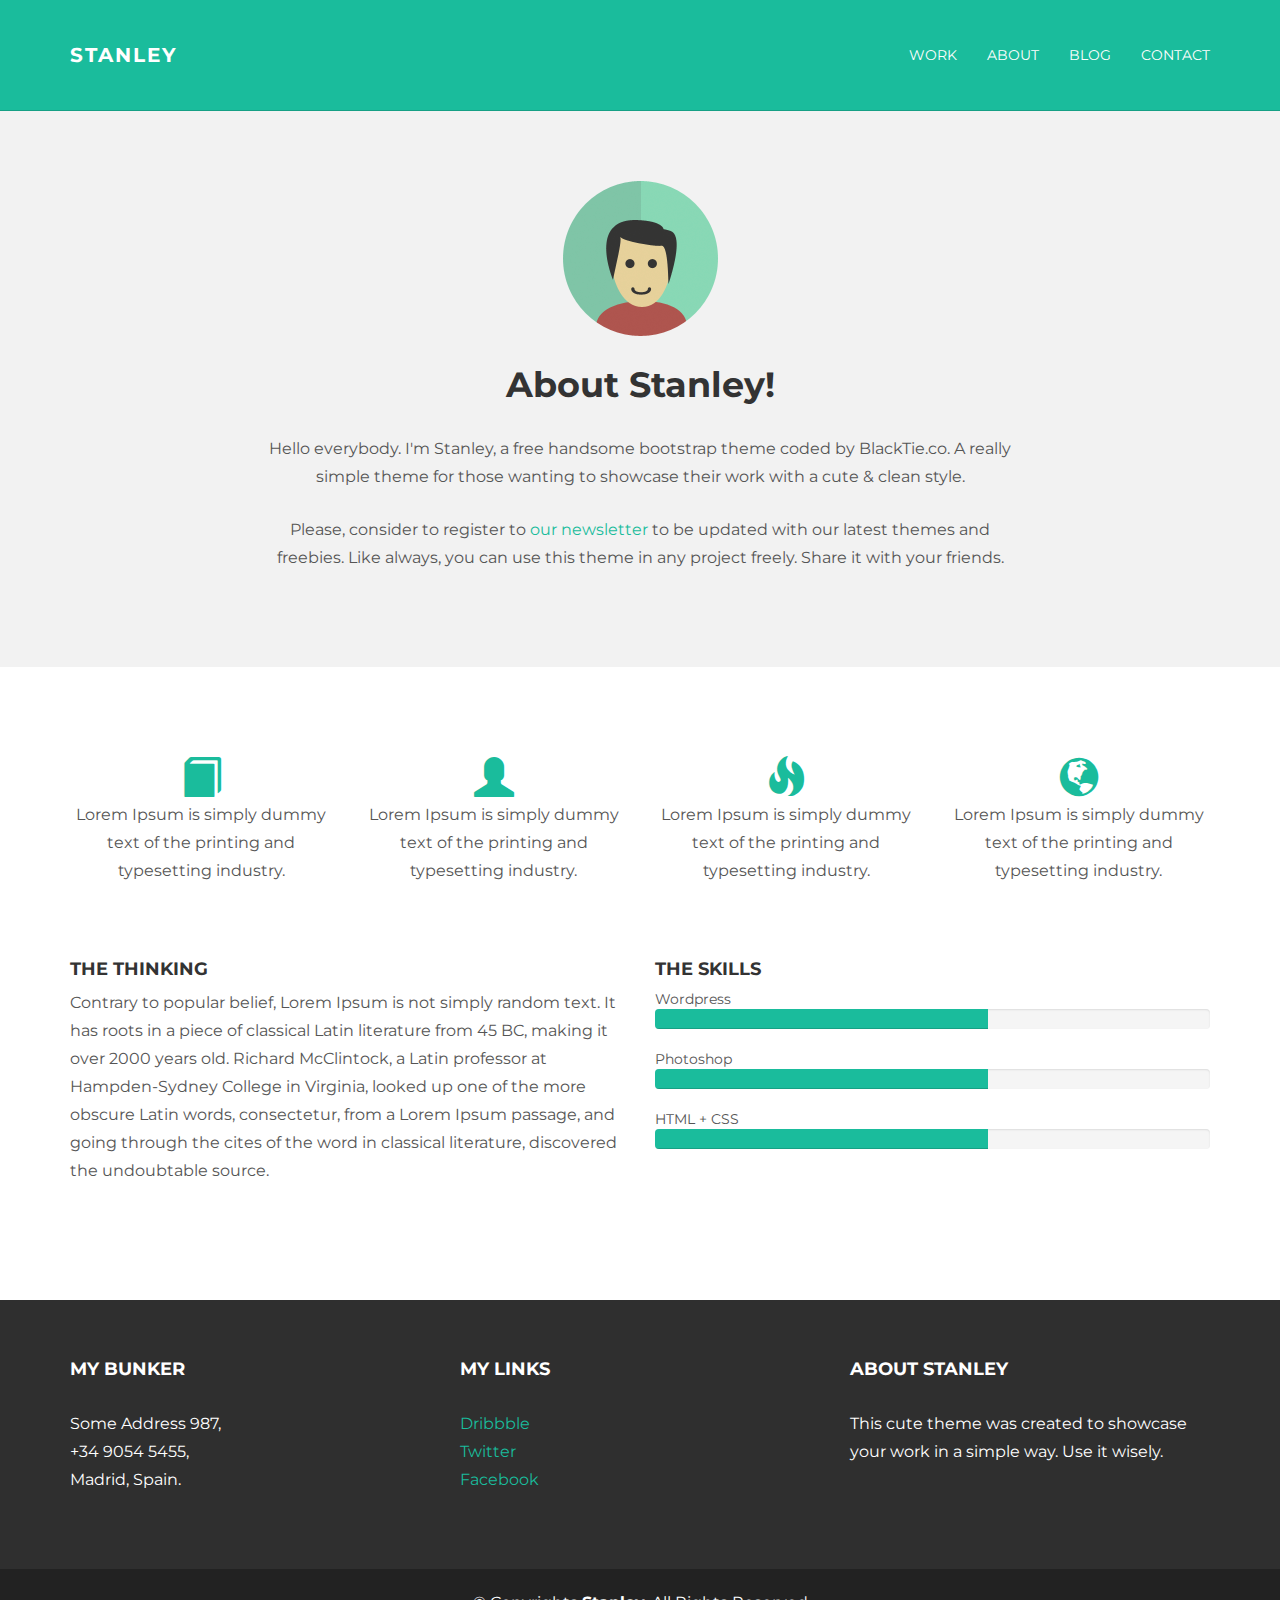
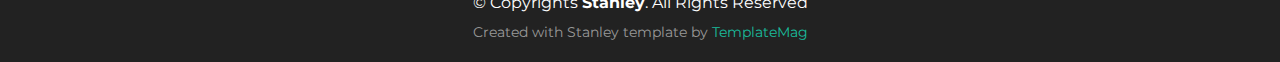
==== about.html @ 424b6883 "template" ====
<!DOCTYPE html>
<html lang="en">
<head>
  <meta charset="utf-8">
  <title>Stanley - Bootstrap Freelancer Template</title>
  <meta content="width=device-width, initial-scale=1.0" name="viewport">
  <meta content="" name="keywords">
  <meta content="" name="description">

  <!-- Favicons -->
  <link href="img/favicon.png" rel="icon">
  <link href="img/apple-touch-icon.png" rel="apple-touch-icon">

  <!-- Google Fonts -->
  <link href="https://fonts.googleapis.com/css?family=Montserrat:300,400,500,700" rel="stylesheet">

  <!-- Bootstrap CSS File -->
  <link href="lib/bootstrap/css/bootstrap.min.css" rel="stylesheet">

  <!-- Libraries CSS Files -->
  <link href="lib/font-awesome/css/font-awesome.min.css" rel="stylesheet">

  <!-- Main Stylesheet File -->
  <link href="css/style.css" rel="stylesheet">

  <!-- =======================================================
    Template Name: Stanley
    Template URL: https://templatemag.com/stanley-bootstrap-freelancer-template/
    Author: TemplateMag.com
    License: https://templatemag.com/license/
  ======================================================= -->
</head>

<body>
  <!-- Static navbar -->
  <div class="navbar navbar-inverse navbar-static-top">
    <div class="container">
      <div class="navbar-header">
        <button type="button" class="navbar-toggle" data-toggle="collapse" data-target=".navbar-collapse">
            <span class="icon-bar"></span>
            <span class="icon-bar"></span>
            <span class="icon-bar"></span>
          </button>
        <a class="navbar-brand" href="index.html">STANLEY</a>
      </div>
      <div class="navbar-collapse collapse">
        <ul class="nav navbar-nav navbar-right">
          <li><a href="work.html">Work</a></li>
          <li><a href="about.html">About</a></li>
          <li><a href="blog.html">Blog</a></li>
          <li><a href="contact.html">Contact</a></li>
        </ul>
      </div>
      <!--/.nav-collapse -->
    </div>
  </div>

  <!-- +++++ Welcome Section +++++ -->
  <div id="ww">
    <div class="container">
      <div class="row">
        <div class="col-lg-8 col-lg-offset-2 centered">
          <img src="img/user.png" alt="Stanley">
          <h1>About Stanley!</h1>
          <p>Hello everybody. I'm Stanley, a free handsome bootstrap theme coded by BlackTie.co. A really simple theme for those wanting to showcase their work with a cute & clean style.</p>
          <p>Please, consider to register to <a href="http://eepurl.com/IcgkX">our newsletter</a> to be updated with our latest themes and freebies. Like always, you can use this theme in any project freely. Share it with your friends.</p>

        </div>
        <!-- /col-lg-8 -->
      </div>
      <!-- /row -->
    </div>
    <!-- /container -->
  </div>
  <!-- /ww -->


  <!-- +++++ Information Section +++++ -->

  <div class="container pt">
    <div class="row mt centered">
      <div class="col-lg-3">
        <span class="glyphicon glyphicon-book"></span>
        <p>Lorem Ipsum is simply dummy text of the printing and typesetting industry.</p>
      </div>

      <div class="col-lg-3">
        <span class="glyphicon glyphicon-user"></span>
        <p>Lorem Ipsum is simply dummy text of the printing and typesetting industry.</p>
      </div>

      <div class="col-lg-3">
        <span class="glyphicon glyphicon-fire"></span>
        <p>Lorem Ipsum is simply dummy text of the printing and typesetting industry.</p>
      </div>

      <div class="col-lg-3">
        <span class="glyphicon glyphicon-globe"></span>
        <p>Lorem Ipsum is simply dummy text of the printing and typesetting industry.</p>
      </div>
    </div>
    <!-- /row -->

    <div class="row mt">
      <div class="col-lg-6">
        <h4>THE THINKING</h4>
        <p>Contrary to popular belief, Lorem Ipsum is not simply random text. It has roots in a piece of classical Latin literature from 45 BC, making it over 2000 years old. Richard McClintock, a Latin professor at Hampden-Sydney College in Virginia, looked
          up one of the more obscure Latin words, consectetur, from a Lorem Ipsum passage, and going through the cites of the word in classical literature, discovered the undoubtable source.</p>
      </div>
      <!-- /colg-lg-6 -->

      <div class="col-lg-6">
        <h4>THE SKILLS</h4> Wordpress
        <div class="progress">
          <div class="progress-bar progress-bar-theme" role="progressbar" aria-valuenow="60" aria-valuemin="0" aria-valuemax="100" style="width: 60%;">
            <span class="sr-only">60% Complete</span>
          </div>
        </div>

        Photoshop
        <div class="progress">
          <div class="progress-bar progress-bar-theme" role="progressbar" aria-valuenow="80" aria-valuemin="0" aria-valuemax="100" style="width: 60%;">
            <span class="sr-only">80% Complete</span>
          </div>
        </div>

        HTML + CSS
        <div class="progress">
          <div class="progress-bar progress-bar-theme" role="progressbar" aria-valuenow="95" aria-valuemin="0" aria-valuemax="100" style="width: 60%;">
            <span class="sr-only">95% Complete</span>
          </div>
        </div>

      </div>
      <!-- /col-lg-6 -->
    </div>
    <!-- /row -->
  </div>
  <!-- /container -->

  <!-- +++++ Footer Section +++++ -->

  <div id="footer">
    <div class="container">
      <div class="row">
        <div class="col-lg-4">
          <h4>My Bunker</h4>
          <p>
            Some Address 987,<br/> +34 9054 5455, <br/> Madrid, Spain.
          </p>
        </div>
        <!-- /col-lg-4 -->

        <div class="col-lg-4">
          <h4>My Links</h4>
          <p>
            <a href="#">Dribbble</a><br/>
            <a href="#">Twitter</a><br/>
            <a href="#">Facebook</a>
          </p>
        </div>
        <!-- /col-lg-4 -->

        <div class="col-lg-4">
          <h4>About Stanley</h4>
          <p>This cute theme was created to showcase your work in a simple way. Use it wisely.</p>
        </div>
        <!-- /col-lg-4 -->
      </div>
    </div>
  </div>

  <div id="copyrights">
    <div class="container">
      <p>
        &copy; Copyrights <strong>Stanley</strong>. All Rights Reserved
      </p>
      <div class="credits">
        <!--
          You are NOT allowed to delete the credit link to TemplateMag with free version.
          You can delete the credit link only if you bought the pro version.
          Buy the pro version with working PHP/AJAX contact form: https://templatemag.com/stanley-bootstrap-freelancer-template/
          Licensing information: https://templatemag.com/license/
        -->
        Created with Stanley template by <a href="https://templatemag.com/">TemplateMag</a>
      </div>
    </div>
  </div>
  <!-- / copyrights -->

  <!-- JavaScript Libraries -->
  <script src="lib/jquery/jquery.min.js"></script>
  <script src="lib/bootstrap/js/bootstrap.min.js"></script>
  <script src="lib/php-mail-form/validate.js"></script>
  <script src="lib/easing/easing.min.js"></script>

  <!-- Template Main Javascript File -->
  <script src="js/main.js"></script>

</body>
</html>
---- css/style.css ----
/**
* Template Name: Stanley
* Template URL: https://templatemag.com/stanley-bootstrap-freelancer-template/
* Author: TemplateMag.com
* License: https://templatemag.com/license/
*/

body {
  background-color: #ffffff;
  font-family: 'Montserrat', sans-serif;
  font-weight: 400;
  font-size: 14px;
  color: #555;
  -webkit-font-smoothing: antialiased;
  -webkit-overflow-scrolling: touch;
}

/* Titles */

h1, h2, h3, h4, h5, h6 {
  font-family: 'Montserrat', sans-serif;
  font-weight: 700;
  color: #333;
}

h1 {
  font-size: 35px;
  margin-top: 30px;
  margin-bottom: 30px;
}

/* Paragraph & Typographic */

p {
  line-height: 28px;
  margin-bottom: 25px;
  font-size: 16px;
}

.centered {
  text-align: center;
}

/* Links */

a {
  color: #1abc9c;
  word-wrap: break-word;
  -webkit-transition: color 0.1s ease-in, background 0.1s ease-in;
  -moz-transition: color 0.1s ease-in, background 0.1s ease-in;
  -ms-transition: color 0.1s ease-in, background 0.1s ease-in;
  -o-transition: color 0.1s ease-in, background 0.1s ease-in;
  transition: color 0.1s ease-in, background 0.1s ease-in;
}

a:hover, a:focus {
  color: #7b7b7b;
  text-decoration: none;
  outline: 0;
}

a:before, a:after {
  -webkit-transition: color 0.1s ease-in, background 0.1s ease-in;
  -moz-transition: color 0.1s ease-in, background 0.1s ease-in;
  -ms-transition: color 0.1s ease-in, background 0.1s ease-in;
  -o-transition: color 0.1s ease-in, background 0.1s ease-in;
  transition: color 0.1s ease-in, background 0.1s ease-in;
}

hr {
  display: block;
  height: 1px;
  border: 0;
  border-top: 1px solid #ccc;
  margin: 1em 0;
  padding: 0;
}

.navbar {
  text-transform: uppercase;
  margin-bottom: 0px;
}

.navbar-inverse {
  padding: 30px 0;
}

@media (max-width: 768px ) {
  .navbar-inverse {
    padding: 15px 0;
  }
}
.navbar-inverse {
  background-color: #1abc9c;
  border-color: #16a085;
}

.navbar-inverse .navbar-nav>li>a {
  color: white;
}

.navbar-inverse .navbar-nav>li>a:hover {
  color: #222222;
}

.navbar-brand {
  font-weight: 700;
  font-size: 20px;
  letter-spacing: 2px;
}

.navbar-inverse .navbar-brand {
  color: white;
}

.navbar-inverse .navbar-toggle {
  border-color: transparent;
}

.progress-bar-theme {
  background-color: #1abc9c;
}

/* Helpers */

.mt {
  margin-top: 40px;
  margin-bottom: 40px;
}

.pt {
  padding-top: 50px;
  padding-bottom: 50px;
}

/* +++++ WRAP SECTIONS +++++ */

#ww {
  padding-top: 70px;
  padding-bottom: 70px;
  background-color: #f2f2f2;
}

#footer {
  background-color: #2f2f2f;
  padding-top: 50px;
  padding-bottom: 50px;
}

#footer p {
  color: white;
}

#footer h4 {
  color: white;
  text-transform: uppercase;
  padding-bottom: 20px;
}

/* +++++ Color Wraps / Blog Page +++++ */

#grey {
  padding-top: 60px;
  padding-bottom: 60px;
  background-color: #f2f2f2;
}

#white {
  padding-top: 60px;
  padding-bottom: 60px;
  background-color: #ffffff;
}

/* Blog Date*/

bd {
  font-size: 12px;
  text-transform: uppercase;
  color: #d2d2d2;
  font-weight: 700;
}

/* Blog Author*/

ba {
  font-size: 12px;
  text-transform: uppercase;
}

/* Blog Quote */

.bq {
  font-size: 22px;
  padding-top: 30px;
}

/* Blog Tags */

bt {
  font-size: 12px;
}

/* ================== PORTFOLIO IMAGES HOVER EFFECT ================== */

/* Effects also are controled by hover.zoom.js */

.zoom {
  display: block;
  position: relative;
  overflow: hidden;
  background: transparent url(../img/loader.gif) no-repeat center;
}

.zoomOverlay {
  position: absolute;
  top: 0;
  left: 0;
  bottom: 0;
  right: 0;
  display: none;
  background-image: url(../img/zoom.png);
  background-repeat: no-repeat;
  background-position: center;
}

.zoom2 {
  opacity: 1;
}

.zoom2:hover {
  opacity: 0.5;
}

/* glyphicon Configuration */

.glyphicon {
  font-size: 40px;
  color: #1abc9c;
}

/* Contact Form */

#contact {
  padding: 40px 0;
}

.contact-form {}

.contact-form label {
  color: #999;
}

.contact-form input, .contact-form textarea {
  padding: 10px 12px;
  border-radius: 0;
  box-shadow: none;
  font-size: 14px;
  height: auto;
}

.contact-form .form-send {
  text-align: center;
}

.contact-form .form-send button {
  background: #1abc9c;
  border: 0;
  padding: 10px 30px;
  color: #fff;
  transition: 0.4s;
  cursor: pointer;
}

.contact-form .form-send button:hover {
  background: #1de0ba;
}

.contact-form .validate {
  display: none;
  color: red;
  margin: 0 0 15px 0;
  font-weight: 400;
  font-size: 13px;
}

.contact-form .loading {
  display: none;
  color: #555;
  background: #fff;
  text-align: center;
  padding: 15px;
  margin: 15px 0;
}

.contact-form .loading:before {
  content: "";
  display: inline-block;
  border-radius: 50%;
  width: 24px;
  height: 24px;
  border: 3px solid #18d26e;
  border-top-color: #eee;
  -webkit-animation: animate-loading 1s linear infinite;
  animation: animate-loading 1s linear infinite;
}

@-webkit-keyframes animate-loading {
  0% {
    -webkit-transform: rotate(0deg);
    transform: rotate(0deg);
  }

  100% {
    -webkit-transform: rotate(360deg);
    transform: rotate(360deg);
  }
}

@keyframes animate-loading {
  0% {
    -webkit-transform: rotate(0deg);
    transform: rotate(0deg);
  }

  100% {
    -webkit-transform: rotate(360deg);
    transform: rotate(360deg);
  }
}

.contact-form .error-message {
  display: none;
  color: #fff;
  background: #ed3c0d;
  text-align: center;
  padding: 15px;
  font-weight: 600;
  margin: 15px 0;
}

.contact-form .sent-message {
  display: none;
  color: #fff;
  background: #18d26e;
  text-align: center;
  padding: 15px;
  font-weight: 600;
  margin: 15px 0;
}

/* Copyrights */

#copyrights {
  background: #222222;
  padding: 20px 0;
  text-align: center;
}

#copyrights p {
  margin-bottom: 5px;
  color: #fff;
}

#copyrights a {
  color: #1abc9c;
}

.credits {
  color: #999;
}
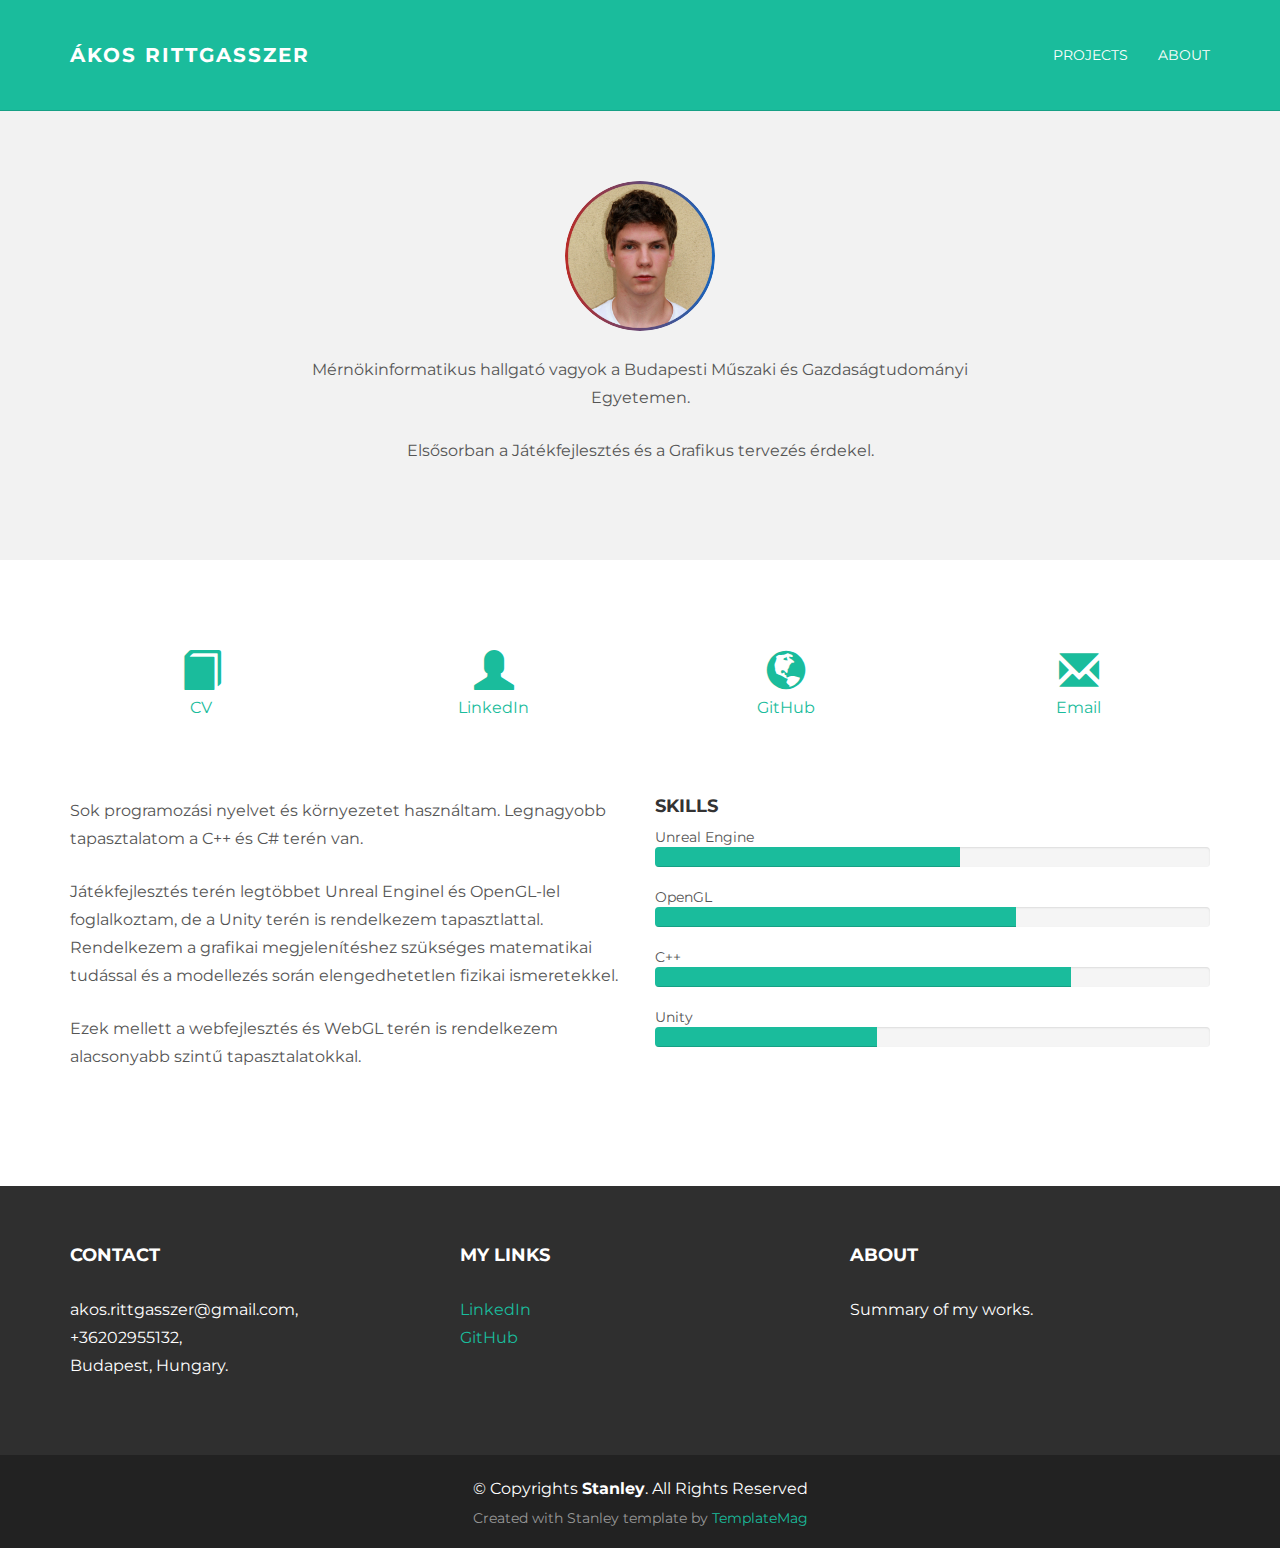
==== commit 5ec9cd1d: "about page" ====
--- a/about.html
+++ b/about.html
@@ -41,29 +41,33 @@
             <span class="icon-bar"></span>
             <span class="icon-bar"></span>
           </button>
-        <a class="navbar-brand" href="index.html">STANLEY</a>
+        <a class="navbar-brand" href="index.html">ÁKOS RITTGASSZER</a>
       </div>
       <div class="navbar-collapse collapse">
         <ul class="nav navbar-nav navbar-right">
-          <li><a href="work.html">Work</a></li>
+          <li><a href="work.html">Projects</a></li>
           <li><a href="about.html">About</a></li>
-          <li><a href="blog.html">Blog</a></li>
-          <li><a href="contact.html">Contact</a></li>
+          <!-- <li><a href="blog.html">Blog</a></li> -->
+          <!-- <li><a href="contact.html">Contact</a></li> -->
         </ul>
       </div>
       <!--/.nav-collapse -->
     </div>
   </div>
+
+  
 
   <!-- +++++ Welcome Section +++++ -->
   <div id="ww">
     <div class="container">
       <div class="row">
         <div class="col-lg-8 col-lg-offset-2 centered">
-          <img src="img/user.png" alt="Stanley">
-          <h1>About Stanley!</h1>
-          <p>Hello everybody. I'm Stanley, a free handsome bootstrap theme coded by BlackTie.co. A really simple theme for those wanting to showcase their work with a cute & clean style.</p>
-          <p>Please, consider to register to <a href="http://eepurl.com/IcgkX">our newsletter</a> to be updated with our latest themes and freebies. Like always, you can use this theme in any project freely. Share it with your friends.</p>
+          <img src="img/user.png" class="avatar">
+          <p></p>
+          <p>Mérnökinformatikus hallgató vagyok a Budapesti Műszaki és Gazdaságtudományi Egyetemen.</p>
+          <p>Elsősorban a Játékfejlesztés és a Grafikus tervezés érdekel.</p>
+          <!-- <p>I am a Software Engineer student at the Budapest University of Technology and Economics.</p>
+          <p>I am interested in Game Developement and Graphics Design.</p> -->
 
         </div>
         <!-- /col-lg-8 -->
@@ -79,55 +83,67 @@
 
   <div class="container pt">
     <div class="row mt centered">
+
       <div class="col-lg-3">
         <span class="glyphicon glyphicon-book"></span>
-        <p>Lorem Ipsum is simply dummy text of the printing and typesetting industry.</p>
+        <p><a href="docs/cv.pdf">CV</a></p>
       </div>
 
       <div class="col-lg-3">
         <span class="glyphicon glyphicon-user"></span>
-        <p>Lorem Ipsum is simply dummy text of the printing and typesetting industry.</p>
-      </div>
-
-      <div class="col-lg-3">
-        <span class="glyphicon glyphicon-fire"></span>
-        <p>Lorem Ipsum is simply dummy text of the printing and typesetting industry.</p>
+        <p><a href="https://www.linkedin.com/in/%C3%A1kos-rittgasszer-1646b1209/">LinkedIn</a></p>
       </div>
 
       <div class="col-lg-3">
         <span class="glyphicon glyphicon-globe"></span>
-        <p>Lorem Ipsum is simply dummy text of the printing and typesetting industry.</p>
+        <p><a href="https://github.com/rittakos">GitHub</a></p>
+      </div>
+
+      <div class="col-lg-3">
+        <span class="glyphicon glyphicon-envelope"></span>
+        <p><a href="mailto: akos.rittgasszer@gmail.com">Email</a></p>
       </div>
     </div>
     <!-- /row -->
 
     <div class="row mt">
       <div class="col-lg-6">
-        <h4>THE THINKING</h4>
-        <p>Contrary to popular belief, Lorem Ipsum is not simply random text. It has roots in a piece of classical Latin literature from 45 BC, making it over 2000 years old. Richard McClintock, a Latin professor at Hampden-Sydney College in Virginia, looked
-          up one of the more obscure Latin words, consectetur, from a Lorem Ipsum passage, and going through the cites of the word in classical literature, discovered the undoubtable source.</p>
+        <h4></h4>
+        <p>Sok programozási nyelvet és környezetet használtam. Legnagyobb tapasztalatom a C++ és C# terén van. </p>
+        <p>Játékfejlesztés terén legtöbbet Unreal Enginel és OpenGL-lel foglalkoztam, de a Unity terén 
+          is rendelkezem tapasztlattal. Rendelkezem a grafikai megjelenítéshez szükséges matematikai tudással
+          és a modellezés során elengedhetetlen fizikai ismeretekkel.
+        </p>
+        <p>Ezek mellett a webfejlesztés és WebGL terén is rendelkezem alacsonyabb szintű tapasztalatokkal.</p>
       </div>
       <!-- /colg-lg-6 -->
 
       <div class="col-lg-6">
-        <h4>THE SKILLS</h4> Wordpress
-        <div class="progress">
-          <div class="progress-bar progress-bar-theme" role="progressbar" aria-valuenow="60" aria-valuemin="0" aria-valuemax="100" style="width: 60%;">
-            <span class="sr-only">60% Complete</span>
-          </div>
-        </div>
-
-        Photoshop
-        <div class="progress">
-          <div class="progress-bar progress-bar-theme" role="progressbar" aria-valuenow="80" aria-valuemin="0" aria-valuemax="100" style="width: 60%;">
-            <span class="sr-only">80% Complete</span>
-          </div>
-        </div>
-
-        HTML + CSS
-        <div class="progress">
-          <div class="progress-bar progress-bar-theme" role="progressbar" aria-valuenow="95" aria-valuemin="0" aria-valuemax="100" style="width: 60%;">
-            <span class="sr-only">95% Complete</span>
+        <h4>SKILLS</h4> Unreal Engine
+        <div class="progress">
+          <div class="progress-bar progress-bar-theme" role="progressbar" style="width: 55%;">
+            <span class="sr-only">55% Complete</span>
+          </div>
+        </div>
+
+        OpenGL
+        <div class="progress">
+          <div class="progress-bar progress-bar-theme" role="progressbar" style="width: 65%;">
+            <span class="sr-only">65% Complete</span>
+          </div>
+        </div>
+
+        C++
+        <div class="progress">
+          <div class="progress-bar progress-bar-theme" style="width: 75%;">
+            <span class="sr-only">75% Complete</span>
+          </div>
+        </div>
+
+        Unity
+        <div class="progress">
+          <div class="progress-bar progress-bar-theme" style="width: 40%;">
+            <span class="sr-only">40% Complete</span>
           </div>
         </div>
 
@@ -144,9 +160,9 @@
     <div class="container">
       <div class="row">
         <div class="col-lg-4">
-          <h4>My Bunker</h4>
+          <h4>Contact</h4>
           <p>
-            Some Address 987,<br/> +34 9054 5455, <br/> Madrid, Spain.
+            akos.rittgasszer@gmail.com,<br/> +36202955132, <br/> Budapest, Hungary.
           </p>
         </div>
         <!-- /col-lg-4 -->
@@ -154,16 +170,15 @@
         <div class="col-lg-4">
           <h4>My Links</h4>
           <p>
-            <a href="#">Dribbble</a><br/>
-            <a href="#">Twitter</a><br/>
-            <a href="#">Facebook</a>
+            <a href="https://www.linkedin.com/in/%C3%A1kos-rittgasszer-1646b1209/">LinkedIn</a><br/>
+            <a href="https://github.com/rittakos">GitHub</a><br/>
           </p>
         </div>
         <!-- /col-lg-4 -->
 
         <div class="col-lg-4">
-          <h4>About Stanley</h4>
-          <p>This cute theme was created to showcase your work in a simple way. Use it wisely.</p>
+          <h4>About</h4>
+          <p>Summary of my works.</p>
         </div>
         <!-- /col-lg-4 -->
       </div>
--- a/css/style.css
+++ b/css/style.css
@@ -74,6 +74,13 @@
   border-top: 1px solid #ccc;
   margin: 1em 0;
   padding: 0;
+}
+
+.avatar {
+  vertical-align: middle;
+  width: 150px;
+  height: 150px;
+  border-radius: 50%;
 }
 
 .navbar {
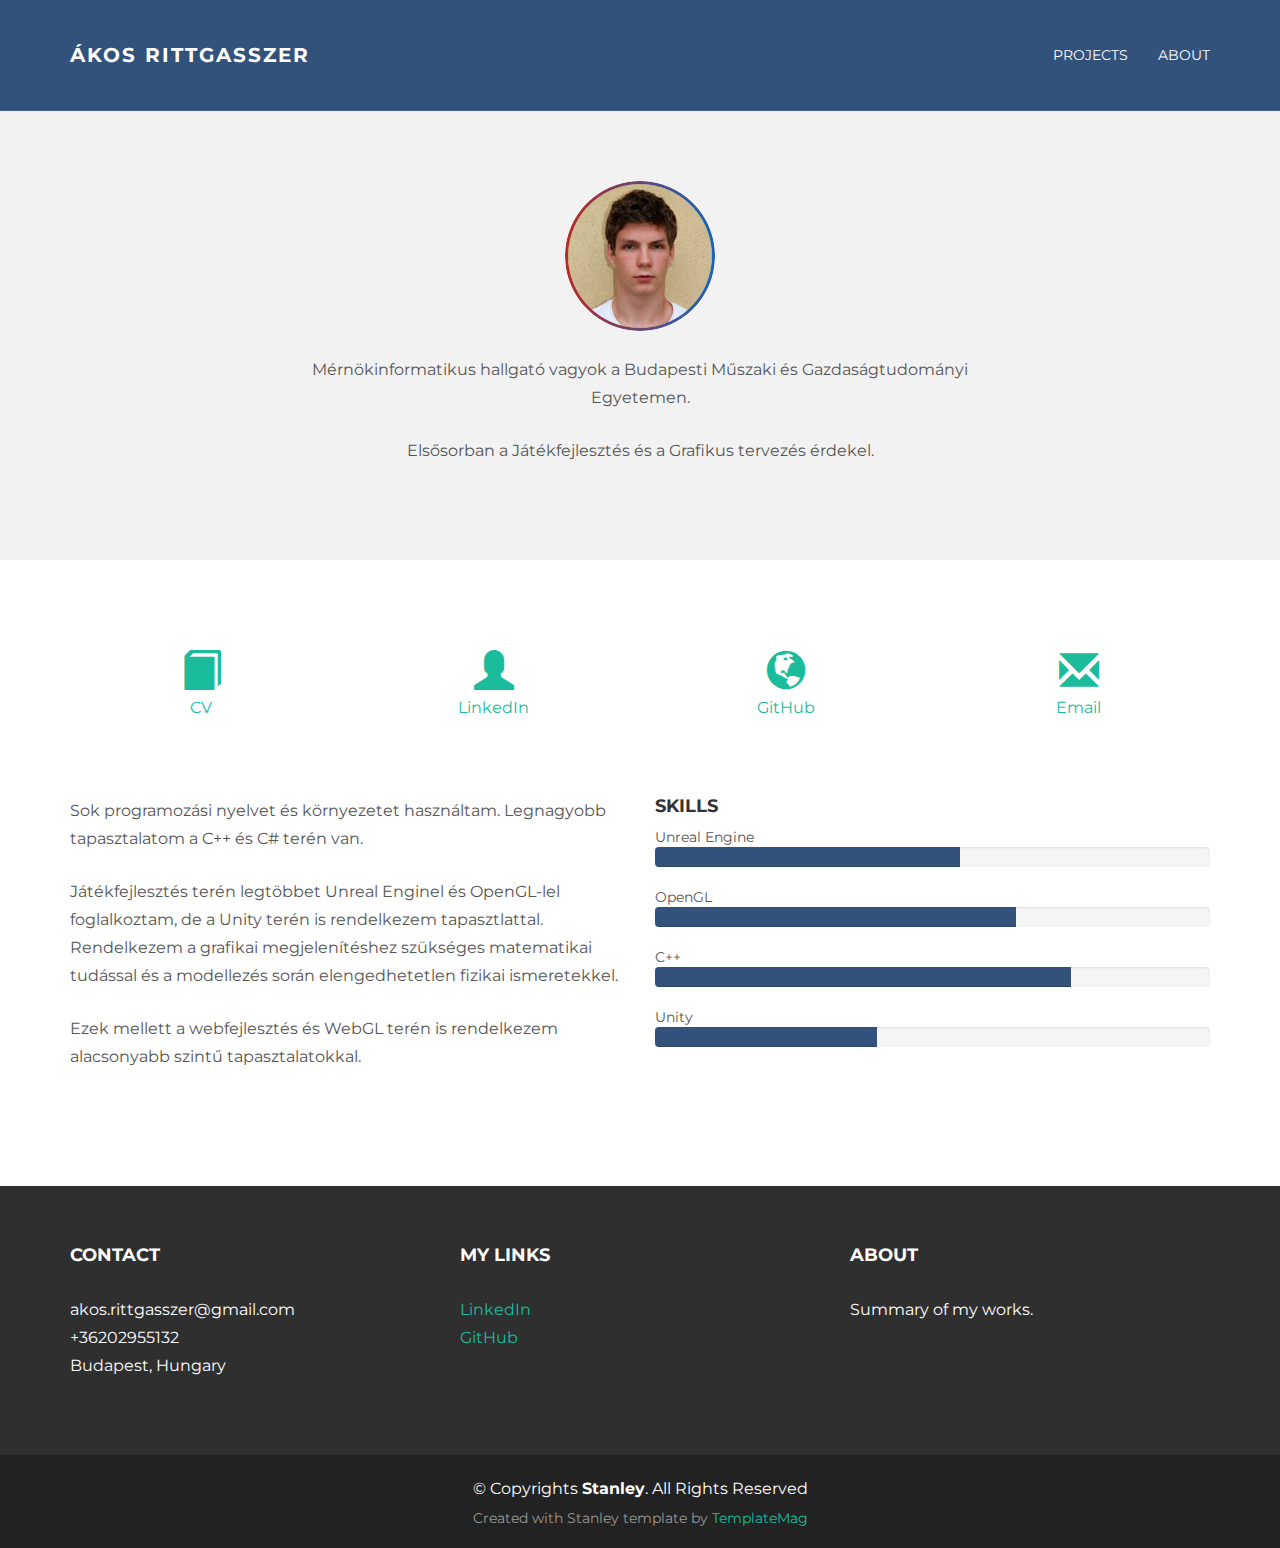
==== commit 2c6b0e6d: "Change color" ====
--- a/about.html
+++ b/about.html
@@ -2,7 +2,7 @@
 <html lang="en">
 <head>
   <meta charset="utf-8">
-  <title>Stanley - Bootstrap Freelancer Template</title>
+  <title>Rittgasszer Akos</title>
   <meta content="width=device-width, initial-scale=1.0" name="viewport">
   <meta content="" name="keywords">
   <meta content="" name="description">
@@ -62,7 +62,7 @@
     <div class="container">
       <div class="row">
         <div class="col-lg-8 col-lg-offset-2 centered">
-          <img src="img/user.png" class="avatar">
+          <a href="about.html#about"><img src="img/user.png" class="avatar"></a>
           <p></p>
           <p>Mérnökinformatikus hallgató vagyok a Budapesti Műszaki és Gazdaságtudományi Egyetemen.</p>
           <p>Elsősorban a Játékfejlesztés és a Grafikus tervezés érdekel.</p>
@@ -81,7 +81,7 @@
 
   <!-- +++++ Information Section +++++ -->
 
-  <div class="container pt">
+  <div id="about" class="container pt">
     <div class="row mt centered">
 
       <div class="col-lg-3">
@@ -162,7 +162,7 @@
         <div class="col-lg-4">
           <h4>Contact</h4>
           <p>
-            akos.rittgasszer@gmail.com,<br/> +36202955132, <br/> Budapest, Hungary.
+            akos.rittgasszer@gmail.com<br/> +36202955132 <br/> Budapest, Hungary
           </p>
         </div>
         <!-- /col-lg-4 -->
--- a/css/style.css
+++ b/css/style.css
@@ -76,6 +76,10 @@
   padding: 0;
 }
 
+.aligncenter {
+  text-align: center;
+}
+
 .avatar {
   vertical-align: middle;
   width: 150px;
@@ -98,8 +102,10 @@
   }
 }
 .navbar-inverse {
-  background-color: #1abc9c;
-  border-color: #16a085;
+  /* background-color: #1abc9c;
+  border-color: #16a085; */
+  background-color: #32527b;
+  border-color: #406392;
 }
 
 .navbar-inverse .navbar-nav>li>a {
@@ -125,7 +131,7 @@
 }
 
 .progress-bar-theme {
-  background-color: #1abc9c;
+  background-color: #32527b;
 }
 
 /* Helpers */
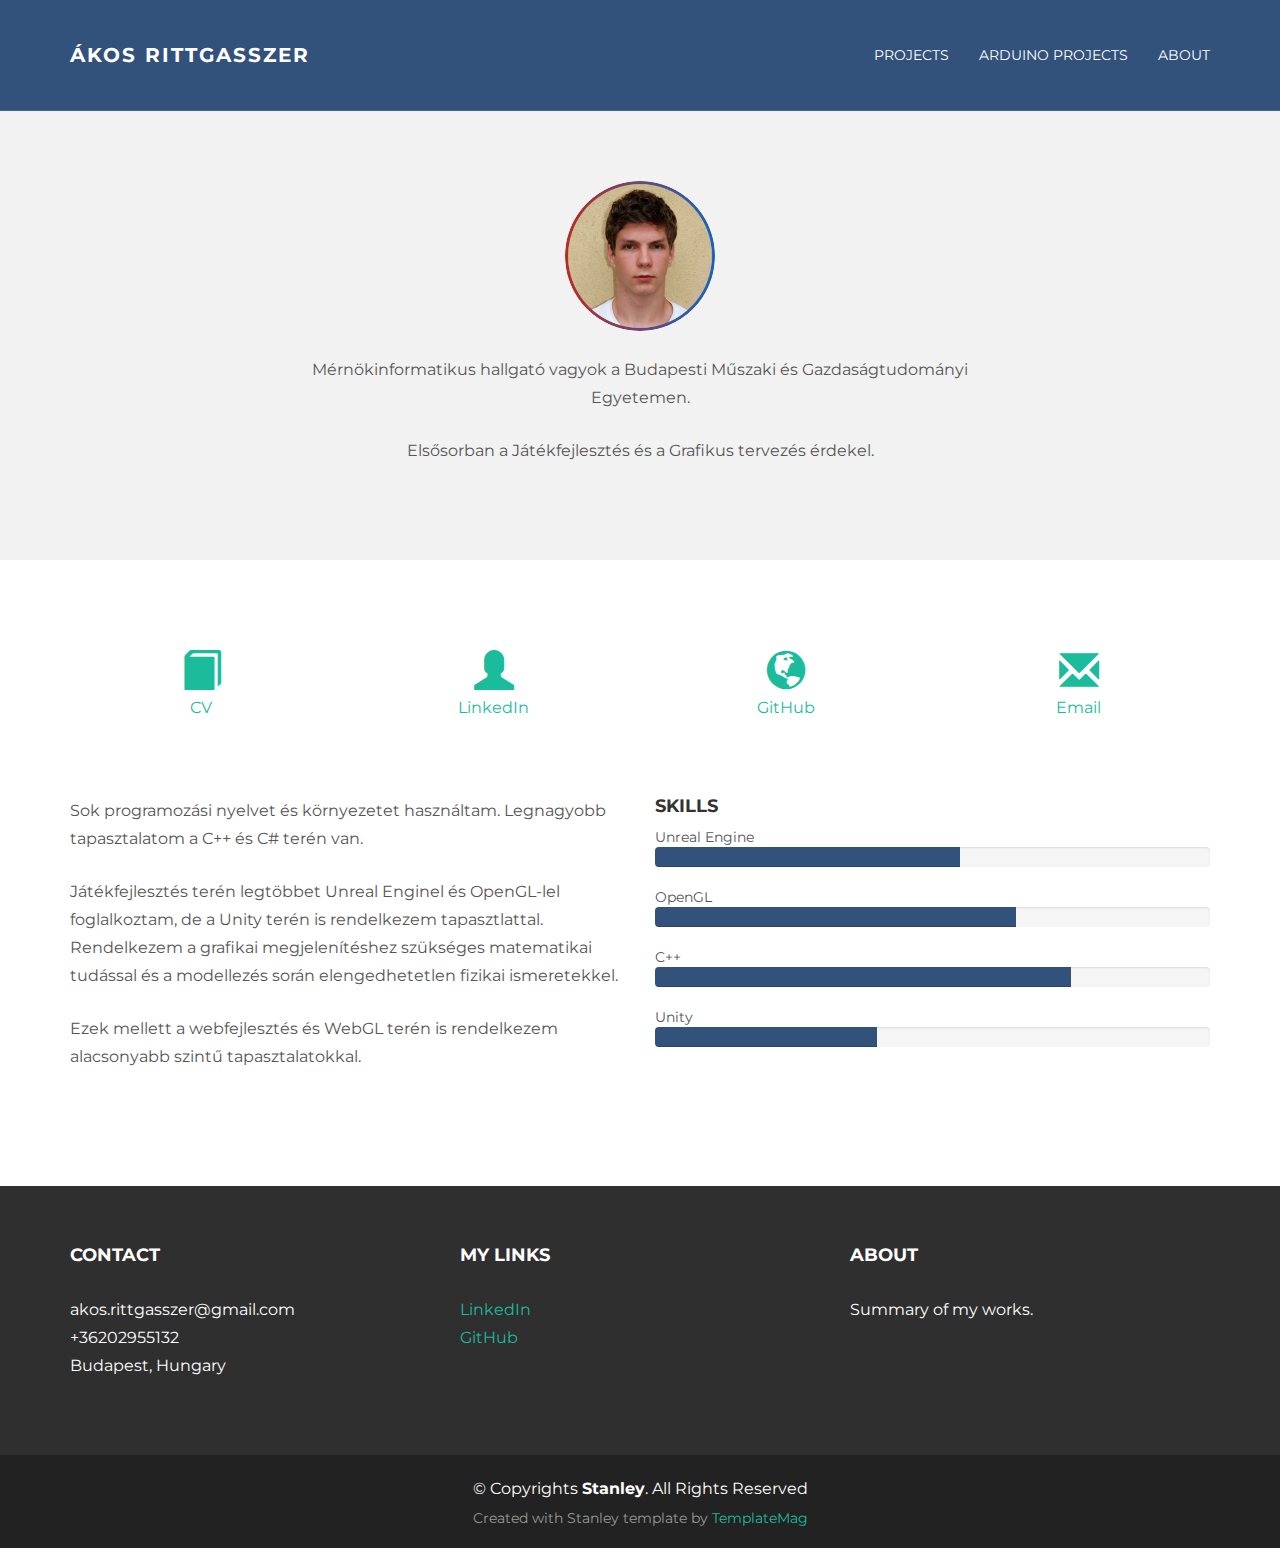
==== commit c72e9807: "Add puzzle box arduino project" ====
--- a/about.html
+++ b/about.html
@@ -2,7 +2,7 @@
 <html lang="en">
 <head>
   <meta charset="utf-8">
-  <title>Rittgasszer Akos</title>
+  <title>Rittgasszer Akos - About</title>
   <meta content="width=device-width, initial-scale=1.0" name="viewport">
   <meta content="" name="keywords">
   <meta content="" name="description">
@@ -46,6 +46,7 @@
       <div class="navbar-collapse collapse">
         <ul class="nav navbar-nav navbar-right">
           <li><a href="work.html">Projects</a></li>
+          <li><a href="arduino_projects.html">Arduino Projects</a></li>
           <li><a href="about.html">About</a></li>
           <!-- <li><a href="blog.html">Blog</a></li> -->
           <!-- <li><a href="contact.html">Contact</a></li> -->
--- a/css/style.css
+++ b/css/style.css
@@ -39,6 +39,10 @@
 
 .centered {
   text-align: center;
+}
+
+.cover{
+  border-radius: 50%;
 }
 
 /* Links */
